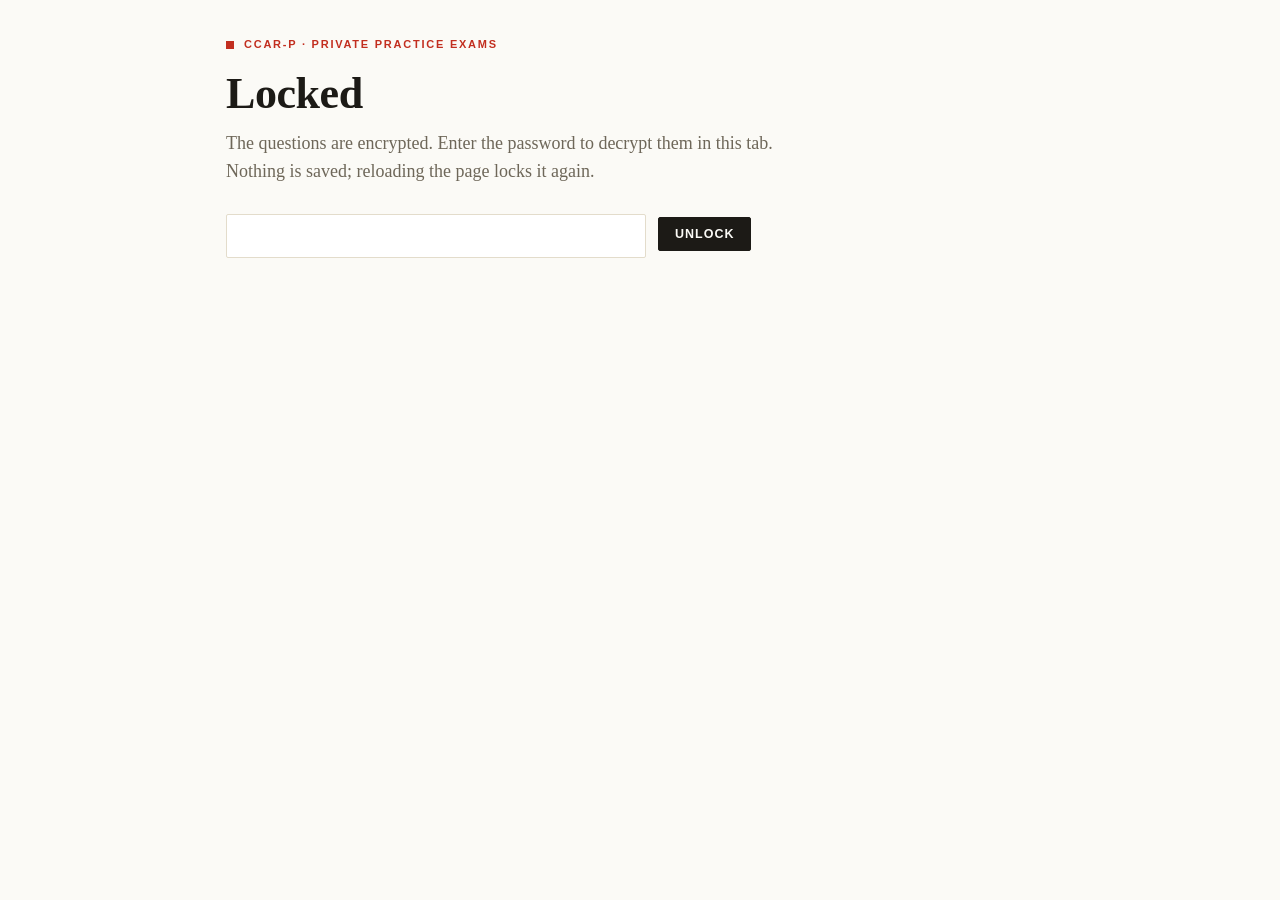
==== exams/index.html @ 3cb27708 "Exams: encrypted CCAR-P practice exams at exams/ (AES-256-GCM, PBKDF2-SHA-256 600k; decrypted in the" ====
<!doctype html>
<html lang="en" data-bundle="bundle.enc.json?v=202611161834">
<head>
<meta charset="utf-8">
<meta name="viewport" content="width=device-width, initial-scale=1">
<title>CCAR-P Practice Exams</title>
<!-- Same editorial theme as Dev Hub (copied from dev-hub/css). Hosted copy: question data ships only as ciphertext (bundle.enc.json). -->
<link rel="stylesheet" href="../css/style.css?v=202611161834">
<link rel="stylesheet" href="../css/exam.css?v=202611161834">
<style>
  body{background:var(--bg)}
  .x-wrap{padding-left:16px;padding-right:16px}
  .x-instr.warn{color:var(--warn)}
  .x-submitbar{display:flex;gap:10px;align-items:center;flex-wrap:wrap}
  .x-dom-name{font-weight:600}
  .x-note{border:1px solid var(--line);border-left:3px solid var(--warn);background:var(--panel);padding:12px 14px;font-size:14px;margin:18px 0}
  .x-filter{margin:18px 0 4px}
  .x-src{font-size:12px;color:var(--faint)}
  .x-opt .x-txt{white-space:pre-wrap}
  .x-yours{font-size:11px;font-weight:700;letter-spacing:.08em;text-transform:uppercase;color:var(--muted);margin-left:6px}
  @media (max-width:600px){.x-inner{padding:8px 16px}.x-timer{font-size:15px}}
</style>
</head>
<body>
<div id="app"><div class="x-wrap"><p class="x-muted">Loading…</p></div></div>
<noscript>This page needs JavaScript.</noscript>
<script src="app.js?v=202611161834"></script>
</body>
</html>
---- css/style.css ----
/* Dev Hub — editorial theme.
   Print-magazine register: warm paper, ink text, serif headlines,
   hairline rules, one restrained red accent. No gradients, no glows. */
:root{
  --bg:#FBFAF6; --panel:#FFFFFF; --panel2:#F4F1E9; --line:#E3DCCB; --line-soft:#EDE8D9;
  --text:#1C1A16; --muted:#6E6759; --faint:#9A917F;
  --accent:#C22E1F; --accent-ink:#9E2318; --accent-soft:#F8E6E2;
  --ok:#2F7D4F; --ok-soft:#E7F2EA; --warn:#A86A14; --warn-soft:#F8ECD4; --bad:#B3402F; --bad-soft:#F8E3DC;
  --blue:#1C1A16;
  --r:3px;
  --serif:"Iowan Old Style","Palatino Linotype",Palatino,Georgia,"Times New Roman",serif;
  --sans:-apple-system,BlinkMacSystemFont,"Helvetica Neue",Arial,"Segoe UI",sans-serif;
  --mono:ui-monospace,SFMono-Regular,Menlo,monospace;
  color-scheme:light;
}
*{box-sizing:border-box}
html,body{margin:0;background:var(--bg);color:var(--text);font:15px/1.6 var(--sans)}
a{color:var(--accent-ink);text-decoration:none} a:hover{text-decoration:underline}
h1,h2,h3{font-family:var(--serif);font-weight:700;color:var(--text)}
h1{font-size:34px;margin:0 0 8px;letter-spacing:-.01em;line-height:1.15}
h2{font-size:21px;margin:30px 0 10px;padding-top:14px;border-top:1px solid var(--line)}
h3{font-size:17px;margin:0 0 4px}
h2.tight{margin:2px 0 4px;border-top:0;padding-top:0}
p{margin:8px 0}
code{font-family:var(--mono);font-size:.88em;background:var(--panel2);padding:1px 6px;border:1px solid var(--line-soft)}
.muted{color:var(--muted)} .small{font-size:13px} .center{text-align:center} .grow{flex:1;min-width:0}
.okc{color:var(--ok)} .lead{font-family:var(--serif);font-size:18px;color:var(--muted);max-width:64ch;margin:0 0 22px;line-height:1.55}
.eyebrow{font-family:var(--sans);font-size:11px;font-weight:700;letter-spacing:.16em;text-transform:uppercase;color:var(--accent);margin-bottom:8px}

/* layout */
.shell{display:grid;grid-template-columns:220px 1fr;min-height:100vh}
.side{position:sticky;top:0;height:100vh;padding:26px 0;border-right:1px solid var(--line);display:flex;flex-direction:column;gap:20px;background:var(--panel)}
.brand{font-family:var(--serif);font-weight:700;font-size:21px;letter-spacing:-.01em;padding:0 22px}
.brand .logo{color:var(--accent);margin-right:6px;font-size:15px;vertical-align:2px}
#nav{display:flex;flex-direction:column;gap:0}
#nav a{color:var(--muted);padding:9px 22px;font-size:12.5px;font-weight:700;letter-spacing:.1em;text-transform:uppercase;border-left:3px solid transparent}
#nav a:hover{color:var(--text);text-decoration:none;background:var(--panel2)}
#nav a.on{color:var(--accent-ink);border-left-color:var(--accent);background:var(--panel2)}
.side-foot{margin-top:auto;display:flex;flex-direction:column;gap:8px;padding:0 22px}
.save-state{font-size:12px;color:var(--ok)} .save-state.warn{color:var(--bad)}
.main{min-width:0}
.page{max-width:960px;margin:0 auto;padding:36px 32px 90px} .page.narrow{max-width:720px}
.grid{display:grid;gap:14px;margin:14px 0}
.grid.stats{grid-template-columns:repeat(4,1fr)} .grid.two{grid-template-columns:1fr 1fr} .grid.three{grid-template-columns:repeat(3,1fr)}
.stack{display:flex;flex-direction:column;gap:12px}
.row{display:flex;gap:8px;align-items:center;flex-wrap:wrap;margin-top:10px} .row.between{justify-content:space-between}

/* cards / controls */
.card{background:var(--panel);border:1px solid var(--line);border-radius:var(--r);padding:20px}
.card.callout{display:flex;align-items:center;gap:12px;border:1px solid var(--line);border-left:3px solid var(--accent);background:var(--panel);margin-bottom:10px}
.card.warnbox{border:1px solid var(--warn);margin-top:14px} .card.warnbox ul{margin:6px 0 0;padding-left:18px}
details.card summary{cursor:pointer}
.btn{font-family:var(--sans);font-weight:700;font-size:12.5px;letter-spacing:.08em;text-transform:uppercase;color:var(--text);background:transparent;border:1px solid var(--text);padding:9px 16px;border-radius:2px;cursor:pointer;display:inline-block}
.btn:hover{border-color:var(--accent);color:var(--accent-ink);text-decoration:none} .btn:disabled{opacity:.4;cursor:not-allowed}
.btn.primary{background:var(--text);border-color:var(--text);color:var(--bg)} .btn.primary:hover{background:var(--accent-ink);border-color:var(--accent-ink);color:#fff}
.btn.ghost{background:transparent} .btn.small{padding:6px 11px;font-size:11.5px}
.seg{display:inline-flex;border:1px solid var(--line);border-radius:2px;overflow:hidden;background:var(--panel)}
.seg button{font-family:var(--sans);font-size:12px;font-weight:700;letter-spacing:.06em;text-transform:uppercase;color:var(--muted);background:transparent;border:0;padding:8px 14px;cursor:pointer}
.seg button.on{background:var(--text);color:var(--bg)}
.chip,.tag{display:inline-block;font-family:var(--sans);font-size:11px;font-weight:700;letter-spacing:.08em;text-transform:uppercase;padding:3px 9px;border-radius:2px;background:var(--panel2);border:1px solid var(--line);color:var(--muted)}
.chip.ok{color:var(--ok);border-color:var(--ok)} .chip.bad{color:var(--bad);border-color:var(--bad)} a.chip.bad:hover{text-decoration:none;background:var(--bad-soft)}
.tags{display:flex;flex-wrap:wrap;gap:6px;margin:8px 0}
.empty{color:var(--muted);text-align:center;padding:20px;font-family:var(--serif);font-style:italic}
input,textarea{width:100%;font:inherit;color:var(--text);background:#fff;border:1px solid var(--line);border-radius:2px;padding:9px 11px;margin-top:4px}
textarea{resize:vertical} input:focus,textarea:focus{outline:none;border-color:var(--text)}
.pform label{display:block;font-size:13px;color:var(--muted);margin:8px 0}
input[type=checkbox]{width:auto;margin:3px 0 0;accent-color:var(--accent)}
.track{height:6px;background:var(--panel2);border-radius:0;overflow:hidden;flex:1}.fill{height:100%;background:var(--accent);transition:width .3s}
.prog-line{display:flex;align-items:center;gap:10px;margin:8px 0}.prog-line .small:first-child{min-width:92px}

/* dashboard */
.hello{font-family:var(--serif);font-size:34px;margin-bottom:4px;letter-spacing:-.01em}
.stat{border-top:3px solid var(--text);padding-top:10px}
.stat .sv{font-family:var(--serif);font-size:40px;font-weight:700;letter-spacing:-.02em;line-height:1.1}
.stat .sl{font-family:var(--sans);font-size:11px;font-weight:700;letter-spacing:.12em;text-transform:uppercase;color:var(--muted);margin-top:4px}
.brief{background:var(--panel2);border:1px solid var(--line-soft);padding:12px 14px;margin:6px 0 4px;white-space:normal;font-family:var(--serif);font-size:16px}
.ms{margin:8px 0}
.check{display:flex;gap:10px;padding:8px 0;cursor:pointer;align-items:flex-start;border-bottom:1px solid var(--line-soft)}
.check input:checked + span{color:var(--muted);text-decoration:line-through}
.weak{margin-top:10px;display:flex;flex-wrap:wrap;gap:6px;align-items:center}
.trend{width:100%;height:auto}.trend .line{fill:none;stroke:var(--accent);stroke-width:2}.trend .dot{fill:var(--accent)}
.trend .passline{stroke:var(--ok);stroke-dasharray:4 4;stroke-width:1;opacity:.7}.trend .passtxt{fill:var(--ok);font-size:9px}

/* tests */
.bank{display:flex;align-items:center;gap:14px}
.dom{padding:12px 0;border-bottom:1px solid var(--line-soft)}.dom:last-of-type{border:0}
.dom-top{display:flex;justify-content:space-between;gap:12px;margin-bottom:6px;flex-wrap:wrap}.dom-act{margin-top:6px}
.tbl{width:100%;border-collapse:collapse;margin-top:12px;font-size:13px}
.tbl th{text-align:left;font-family:var(--sans);font-size:11px;font-weight:700;letter-spacing:.1em;text-transform:uppercase;color:var(--muted);border-bottom:2px solid var(--text);padding:8px}
.tbl td{padding:8px;border-bottom:1px solid var(--line-soft)}
.runbar{position:sticky;top:0;z-index:5;background:var(--bg);border-bottom:1px solid var(--line);padding:10px 0}
.runbar .inner{max-width:760px;margin:0 auto;padding:0 28px;display:flex;align-items:center;gap:12px}.runbar .inner + .inner{margin-top:8px}
.timer{font-variant-numeric:tabular-nums;font-weight:700;font-size:18px;font-family:var(--serif)}.timer.low{color:var(--bad)}
.scen{margin:10px 0;color:var(--muted);font-size:13px}.scen summary{cursor:pointer}
.qcard{margin:12px 0}.qtext{font-family:var(--serif);font-size:19px;line-height:1.5;margin-bottom:14px}
.opts{display:flex;flex-direction:column;gap:9px;margin-top:10px}
.opt{display:flex;gap:12px;align-items:flex-start;text-align:left;font:inherit;color:var(--text);background:#fff;border:1px solid var(--line);border-radius:2px;padding:12px 14px;cursor:pointer}
.opt:hover:not(:disabled){border-color:var(--text)} .opt.sel{border-color:var(--text);border-left:3px solid var(--accent);background:var(--panel2)}
.opt:disabled{cursor:default;color:var(--text)} .opt.right{border-color:var(--ok);background:var(--ok-soft)} .opt.wrong{border-color:var(--bad);background:var(--bad-soft)}
.ltr{font-family:var(--serif);font-weight:700;color:var(--muted);min-width:18px}.otxt{flex:1}.mk{font-weight:700}.mk.ok{color:var(--ok)}.mk.bad{color:var(--bad)}
.fb{margin-top:16px;padding:12px 14px;border:1px solid var(--line);border-left:3px solid var(--muted);background:var(--panel)}
.fb.ok{border-left-color:var(--ok)} .fb.bad{border-left-color:var(--bad)} .fb p{color:var(--muted);margin:4px 0 0}
.hero{display:flex;align-items:center;gap:22px}.hero.ok{border-color:var(--ok)}
.hero .big{font-family:var(--serif);font-size:56px;font-weight:700;letter-spacing:-.03em}

/* roadmap */
.phase{margin:24px 0;padding:0 0 4px}
.phase.current .phase-head{border-left:3px solid var(--accent);padding-left:14px}
.phase-head{display:flex;justify-content:space-between;gap:20px;align-items:flex-end;margin-bottom:10px}
.phase-head h2{border-top:0;padding-top:0;margin:0}
.phase-prog{min-width:200px;text-align:right}.phase-prog .track{margin-bottom:4px}
.sprint{background:var(--panel);border:1px solid var(--line);border-radius:2px;margin:8px 0}
.sprint.current{border-color:var(--text);border-left:3px solid var(--accent)} .sprint.overdue{border-left:3px solid var(--bad)}
.sprint summary{display:flex;align-items:center;gap:12px;padding:12px 14px;cursor:pointer;list-style:none}.sprint summary::-webkit-details-marker{display:none}
.sid{font-family:var(--mono);font-weight:700;color:var(--accent-ink);min-width:30px}.sbody{padding:0 16px 14px 56px}

/* playbook / projects */
.step{margin:12px 0}.step-head{display:flex;gap:14px;align-items:center;margin-bottom:6px}
.num{width:30px;height:30px;border:1px solid var(--text);border-radius:0;background:var(--panel);color:var(--text);display:grid;place-items:center;font-family:var(--serif);font-weight:700}
.ext{font-size:12px;margin-left:4px}
.proj-top{display:flex;justify-content:space-between;gap:12px;align-items:center;flex-wrap:wrap}
.proj.shipped{border-left:3px solid var(--ok)} .proj.building{border-left:3px solid var(--warn)}
.links a{margin-right:4px}.note{margin-top:6px}
.pf-item{padding:14px 0;border-top:1px solid var(--line);margin-top:14px}

/* resume */
.resume{background:#fff;color:#1a1d24;border-radius:2px;border:1px solid var(--line);padding:44px 52px;margin:18px 0;line-height:1.5}
.resume a{color:#1a56c4}.resume h1{color:#111;font-size:30px;margin:0}.resume .headline{font-size:16px;color:#444}.resume .contact{font-size:13px;color:#555;margin-top:4px}
.resume h2{font-size:12px;letter-spacing:.12em;text-transform:uppercase;color:#c2410c;border-bottom:1px solid #ddd;padding-bottom:4px;margin:22px 0 8px}
.resume ul{margin:0;padding-left:18px}.resume li{margin:3px 0}.resume .when{color:#777;font-size:13px;margin-left:6px}.resume .rp{margin:8px 0}
.resume .tag{background:#f3f4f6;border-color:#e5e7eb;color:#333}.resume .muted,.resume .small.muted{color:#6b7280}
.log{list-style:none;padding:0;margin:6px 0 0}.log li{padding:5px 0;border-bottom:1px solid var(--line-soft)}

@media (max-width:820px){
  .shell{grid-template-columns:1fr}
  .side{position:static;height:auto;flex-direction:row;align-items:center;flex-wrap:wrap;padding:10px 12px;gap:8px;border-right:0;border-bottom:1px solid var(--line)}
  #nav{flex-direction:row;flex-wrap:wrap}#nav a{border-left:0;border-bottom:3px solid transparent;padding:8px 10px}#nav a.on{border-bottom-color:var(--accent)}
  .side-foot{margin:0;flex-direction:row;align-items:center}
  .grid.stats{grid-template-columns:1fr 1fr}.grid.two,.grid.three{grid-template-columns:1fr}
  .page{padding:20px 14px 60px}.bank,.hero{flex-direction:column;align-items:stretch}.resume{padding:24px 20px}
  .phase-head{flex-direction:column;align-items:stretch}.phase-prog{text-align:left}.sbody{padding-left:16px}
}
@media print{
  body{background:#fff}.noprint,.side{display:none!important}.shell{display:block}.page{max-width:none;padding:0}
  .resume{box-shadow:none;border-radius:0;border:0;padding:0;margin:0}.card.portfolio{background:#fff;color:#111;border:0}
  .card.portfolio .muted{color:#555}.card.portfolio .tag{background:#f3f4f6;color:#333;border-color:#ddd}
}

/* briefing / poll / learn */
.brief-item{display:flex;gap:14px;background:var(--panel);border:1px solid var(--line);border-radius:var(--r);padding:18px}
.brief-rank{font-family:var(--serif);font-weight:700;font-size:26px;color:var(--accent);min-width:28px;line-height:1.1}
.brief-item h3{font-size:19px;margin:6px 0 2px}.brief-item p{margin:4px 0}
.deep{margin:8px 0;border-top:1px solid var(--line-soft);padding-top:8px}.deep summary{cursor:pointer;font-size:12px;font-weight:700;letter-spacing:.08em;text-transform:uppercase;color:var(--muted)}
.sources{margin:4px 0 0;padding-left:18px;font-size:14px}
.vote-row{display:flex;gap:8px;flex-wrap:wrap;margin-top:10px}
.vbtn{font-family:var(--sans);font-size:12px;font-weight:700;letter-spacing:.04em;background:transparent;border:1px solid var(--line);border-radius:2px;padding:5px 10px;color:var(--muted);cursor:pointer}
.vbtn:hover{border-color:var(--text);color:var(--text)}.vbtn.on{background:var(--text);border-color:var(--text);color:var(--bg)}
.pq{border:0;border-top:1px solid var(--line-soft);margin:10px 0 0;padding:10px 0 0}.pq legend{font-family:var(--serif);font-weight:700;padding:0 6px 0 0}
.cl{padding:8px 0;border-bottom:1px solid var(--line-soft)}.cl ul{margin:4px 0 0;padding-left:18px}
.brief-top{margin:6px 0 10px;padding-left:20px}.brief-top li{margin:6px 0}
select{font:inherit;color:var(--text);background:#fff;border:1px solid var(--line);border-radius:2px;padding:6px 8px}
@media (max-width:820px){.brief-item{flex-direction:column;gap:4px}}
---- css/exam.css ----
/* Exam interface (CAF Practice): structure of the original practice-exam page, dressed in the hub's editorial theme.
   Uses the hub's colour variables (css/style.css), so it matches the rest of the app. */
.x-wrap{max-width:860px;margin:0 auto;padding:32px 16px 96px}
.x-pill{display:inline-flex;align-items:center;gap:10px;font-family:var(--sans);font-size:11px;font-weight:700;letter-spacing:.16em;text-transform:uppercase;color:var(--accent)}
.x-dot{width:8px;height:8px;background:var(--accent)}
.x-h1{font-family:var(--serif);font-weight:700;font-size:clamp(32px,5vw,44px);line-height:1.1;letter-spacing:-.01em;margin:14px 0 12px}
.x-wrap h2{font-family:var(--serif);font-weight:700;font-size:21px;margin:0 0 6px;padding:0;border:0}
.x-lead{font-family:var(--serif);font-size:18px;color:var(--muted);margin:0 0 24px;max-width:64ch;line-height:1.55}
.x-hr{border:0;border-top:1px solid var(--line);margin:28px 0}
.x-muted{color:var(--muted)} .x-small{font-size:13px}
.x-row{display:flex;gap:12px;align-items:center;flex-wrap:wrap} .x-spacer{flex:1}
.x-hidden{display:none!important}
.x-cards{display:grid;gap:14px}
.x-card{background:var(--panel);border:1px solid var(--line);border-radius:var(--r);padding:20px}
.x-test{display:grid;grid-template-columns:1fr auto;gap:12px;align-items:center}
.x-tags{display:flex;flex-wrap:wrap;gap:6px;margin-top:8px}
.x-tag{font-family:var(--sans);font-size:11px;font-weight:700;letter-spacing:.08em;text-transform:uppercase;background:var(--panel2);border:1px solid var(--line);border-radius:2px;padding:3px 9px;color:var(--muted)}
.x-history{font-size:13px;color:var(--muted);margin-top:6px}
.x-seg{display:inline-flex;border:1px solid var(--line);border-radius:2px;overflow:hidden;background:var(--panel)}
.x-seg button{border:0;background:transparent;padding:8px 14px;font-family:var(--sans);font-size:12px;font-weight:700;letter-spacing:.06em;text-transform:uppercase;color:var(--muted);cursor:pointer}
.x-seg button.on{background:var(--text);color:var(--bg)}
.x-badge{display:inline-block;border-radius:2px;padding:3px 9px;font-family:var(--sans);font-weight:700;font-size:11px;letter-spacing:.08em;text-transform:uppercase;background:var(--panel2);border:1px solid var(--line);color:var(--muted)}
.x-badge.big{font-size:12px;padding:5px 11px}
.x-badge.ok{background:var(--ok-soft);border-color:var(--ok);color:var(--ok)} .x-badge.bad{background:var(--bad-soft);border-color:var(--bad);color:var(--bad)} .x-badge.flag{background:var(--warn-soft);border-color:var(--warn);color:var(--warn)}

/* domain / bars */
.x-dom{padding:12px 0;border-bottom:1px solid var(--line-soft)} .x-dom:last-child{border:0}
.x-dom-top{display:flex;justify-content:space-between;gap:12px;margin-bottom:6px;flex-wrap:wrap}
.x-bar-row{display:flex;align-items:center;gap:12px}
.x-track{height:6px;background:var(--panel2);overflow:hidden;flex:1}
.x-fill{height:100%}
.x-bars{display:grid;gap:12px;margin-top:8px}
.x-bar label{display:flex;justify-content:space-between;font-size:14px;margin-bottom:4px;gap:8px}
.x-tbl{width:100%;border-collapse:collapse;margin-top:12px;font-size:13px}
.x-tbl th{text-align:left;font-size:11px;font-weight:700;letter-spacing:.1em;text-transform:uppercase;color:var(--muted);border-bottom:2px solid var(--text);padding:8px}
.x-tbl td{padding:8px;border-bottom:1px solid var(--line-soft)}

/* running a test */
.x-topbar{position:sticky;top:0;z-index:5;background:var(--bg);border-bottom:1px solid var(--line)}
.x-inner{max-width:860px;margin:0 auto;padding:10px 16px;display:flex;gap:10px;align-items:center;flex-wrap:wrap}
.x-inner.x-thin{padding:0 16px 8px;display:block}
.x-timer{font-family:var(--serif);font-variant-numeric:tabular-nums;font-weight:700;font-size:17px;padding:5px 10px;border:1px solid var(--line);border-radius:2px;background:var(--panel)}
.x-timer.low{border-color:var(--bad);background:var(--bad-soft);color:var(--bad)}
.x-progress{height:4px;background:var(--panel2);overflow:hidden;margin-top:2px}
.x-progress>div{height:100%;background:var(--accent);transition:width .2s;width:0}
.x-scenario{background:var(--panel2);border:1px solid var(--line-soft);border-left:3px solid var(--accent);padding:14px 16px;margin:20px 0 18px}
.x-scenario summary{cursor:pointer;font-weight:700;font-size:12px;letter-spacing:.08em;text-transform:uppercase;list-style:none}
.x-scenario summary::-webkit-details-marker{display:none}
.x-scenario summary::before{content:"▸ ";color:var(--muted)} .x-scenario[open] summary::before{content:"▾ "}
.x-scenario p{margin:8px 0 0;font-family:var(--serif);font-size:15px;color:var(--muted)}
.x-qmeta{display:flex;gap:8px;align-items:center;flex-wrap:wrap;font-size:13px;color:var(--muted);margin-bottom:8px}
.x-qtext{font-family:var(--serif);font-size:20px;line-height:1.5;margin:0 0 6px}
.x-qtext.sm{font-size:18px}
.x-instr{font-size:11px;font-weight:700;color:var(--accent);margin:0 0 16px;text-transform:uppercase;letter-spacing:.14em}
.x-opts{display:grid;gap:10px}
.x-opt{user-select:text;-webkit-user-select:text;display:grid;grid-template-columns:30px 1fr;gap:12px;align-items:start;text-align:left;width:100%;background:#fff;border:1px solid var(--line);border-radius:2px;padding:13px 15px;font:inherit;font-size:15.5px;line-height:1.5;color:var(--text);cursor:pointer}
.x-opt:hover:not([aria-disabled]){border-color:var(--text)}
.x-key{width:26px;height:26px;display:grid;place-items:center;border:1px solid var(--line);background:var(--panel);font-family:var(--serif);font-weight:700;font-size:13px}
.x-opt.sel{border-color:var(--text);border-left:3px solid var(--accent);background:var(--panel2)} .x-opt.sel .x-key{background:var(--text);border-color:var(--text);color:var(--bg)}
.x-opt.correct{border-color:var(--ok);background:var(--ok-soft)} .x-opt.correct .x-key{background:var(--ok);border-color:var(--ok);color:#fff}
.x-opt.wrong{border-color:var(--bad);background:var(--bad-soft)} .x-opt.wrong .x-key{background:var(--bad);border-color:var(--bad);color:#fff}
.x-opt[aria-disabled]{cursor:default;color:var(--text)}
.x-explain{margin-top:16px;border:1px solid var(--line);border-left:3px solid var(--accent);background:var(--panel);padding:14px 16px;font-size:15px}
.x-verdict{font-weight:700;margin-bottom:4px} .x-verdict.ok{color:var(--ok)} .x-verdict.bad{color:var(--bad)}
.x-navrow{display:flex;gap:10px;margin-top:24px;flex-wrap:wrap}
.x-flagbtn.on{background:var(--warn-soft);border-color:var(--warn);color:var(--warn)}
.x-grid{display:grid;grid-template-columns:repeat(auto-fill,minmax(38px,1fr));gap:6px;margin-top:12px}
.x-cell{height:36px;border:1px solid var(--line);background:#fff;font:inherit;font-size:13px;font-weight:600;position:relative;color:var(--text);cursor:pointer}
.x-cell.ans{background:var(--panel2)} .x-cell.cur{outline:2px solid var(--accent);outline-offset:1px}
.x-cell.flag::after{content:"";position:absolute;top:3px;right:3px;width:7px;height:7px;background:var(--warn)}
.x-cell.r-ok{background:var(--ok-soft);border-color:var(--ok)} .x-cell.r-bad{background:var(--bad-soft);border-color:var(--bad)}
.x-legend{display:flex;gap:14px;flex-wrap:wrap;font-size:12px;color:var(--muted);margin-top:10px}
.x-legend span::before{content:"";display:inline-block;width:10px;height:10px;margin-right:5px;vertical-align:-1px;background:var(--sw);border:1px solid var(--line)}
.x-kbd{font-size:12px;color:var(--muted);margin-top:18px}
.x-kbd kbd{font-family:inherit;font-size:11px;border:1px solid var(--line);border-bottom-width:2px;border-radius:2px;padding:1px 5px;background:var(--panel)}

/* results */
.x-score{display:flex;gap:28px;align-items:center;flex-wrap:wrap}
.x-big{font-family:var(--serif);font-size:60px;font-weight:700;line-height:1;letter-spacing:-.03em}
.x-review{border-top:1px solid var(--line);padding:22px 0}
.x-mini{display:grid;grid-template-columns:24px 1fr;gap:8px;padding:8px 10px;font-size:14.5px;margin:4px 0}
.x-mini.correct{background:var(--ok-soft)} .x-mini.wrong{background:var(--bad-soft)}

/* modal */
.x-modal-bg{position:fixed;inset:0;background:rgba(28,26,22,.45);display:grid;place-items:center;padding:16px;z-index:20}
.x-modal{background:var(--panel);border:1px solid var(--text);border-radius:2px;padding:24px;max-width:440px;width:100%;color:var(--text)}
.x-modal h2{font-family:var(--serif);margin:0 0 6px}
.x-modal p{margin:8px 0 20px;color:var(--muted)}
@media (max-width:600px){.x-test{grid-template-columns:1fr}.x-qtext{font-size:18px}.x-big{font-size:46px}}
/* Explain-why step (CCAR-P study mode) */
.x-why{margin-top:14px;border:1px solid var(--line);border-left:3px solid var(--accent);background:var(--panel);padding:14px 16px;font-size:15px}
.x-why textarea{display:block;width:100%;box-sizing:border-box;margin-top:8px;font:inherit;padding:10px;border:1px solid var(--line);background:var(--bg);color:var(--text);resize:vertical}
.x-why.ok{border-left-color:var(--ok)}
.x-whyfb{margin-top:8px;color:var(--bad);font-weight:600}
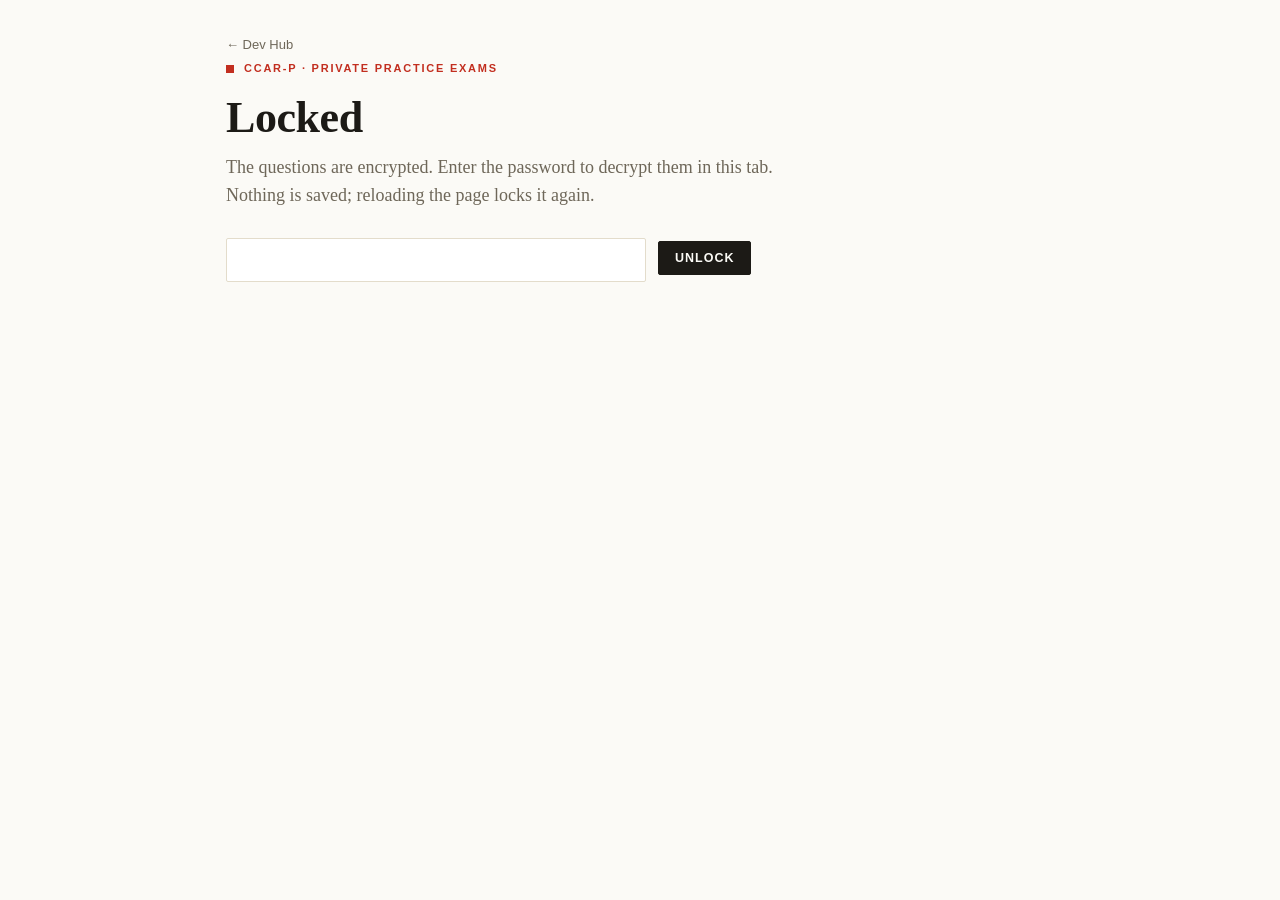
==== commit 4c003991: "Exams: practice mode with instant feedback, Back/Forward through exam screens, Dev Hub link; 404.htm" ====
--- a/exams/index.html
+++ b/exams/index.html
@@ -1,12 +1,12 @@
 <!doctype html>
-<html lang="en" data-bundle="bundle.enc.json?v=202611161834">
+<html lang="en" data-bundle="bundle.enc.json?v=202611161844">
 <head>
 <meta charset="utf-8">
 <meta name="viewport" content="width=device-width, initial-scale=1">
 <title>CCAR-P Practice Exams</title>
 <!-- Same editorial theme as Dev Hub (copied from dev-hub/css). Hosted copy: question data ships only as ciphertext (bundle.enc.json). -->
-<link rel="stylesheet" href="../css/style.css?v=202611161834">
-<link rel="stylesheet" href="../css/exam.css?v=202611161834">
+<link rel="stylesheet" href="../css/style.css?v=202611161844">
+<link rel="stylesheet" href="../css/exam.css?v=202611161844">
 <style>
   body{background:var(--bg)}
   .x-wrap{padding-left:16px;padding-right:16px}
@@ -24,6 +24,6 @@
 <body>
 <div id="app"><div class="x-wrap"><p class="x-muted">Loading…</p></div></div>
 <noscript>This page needs JavaScript.</noscript>
-<script src="app.js?v=202611161834"></script>
+<script src="app.js?v=202611161844"></script>
 </body>
 </html>
